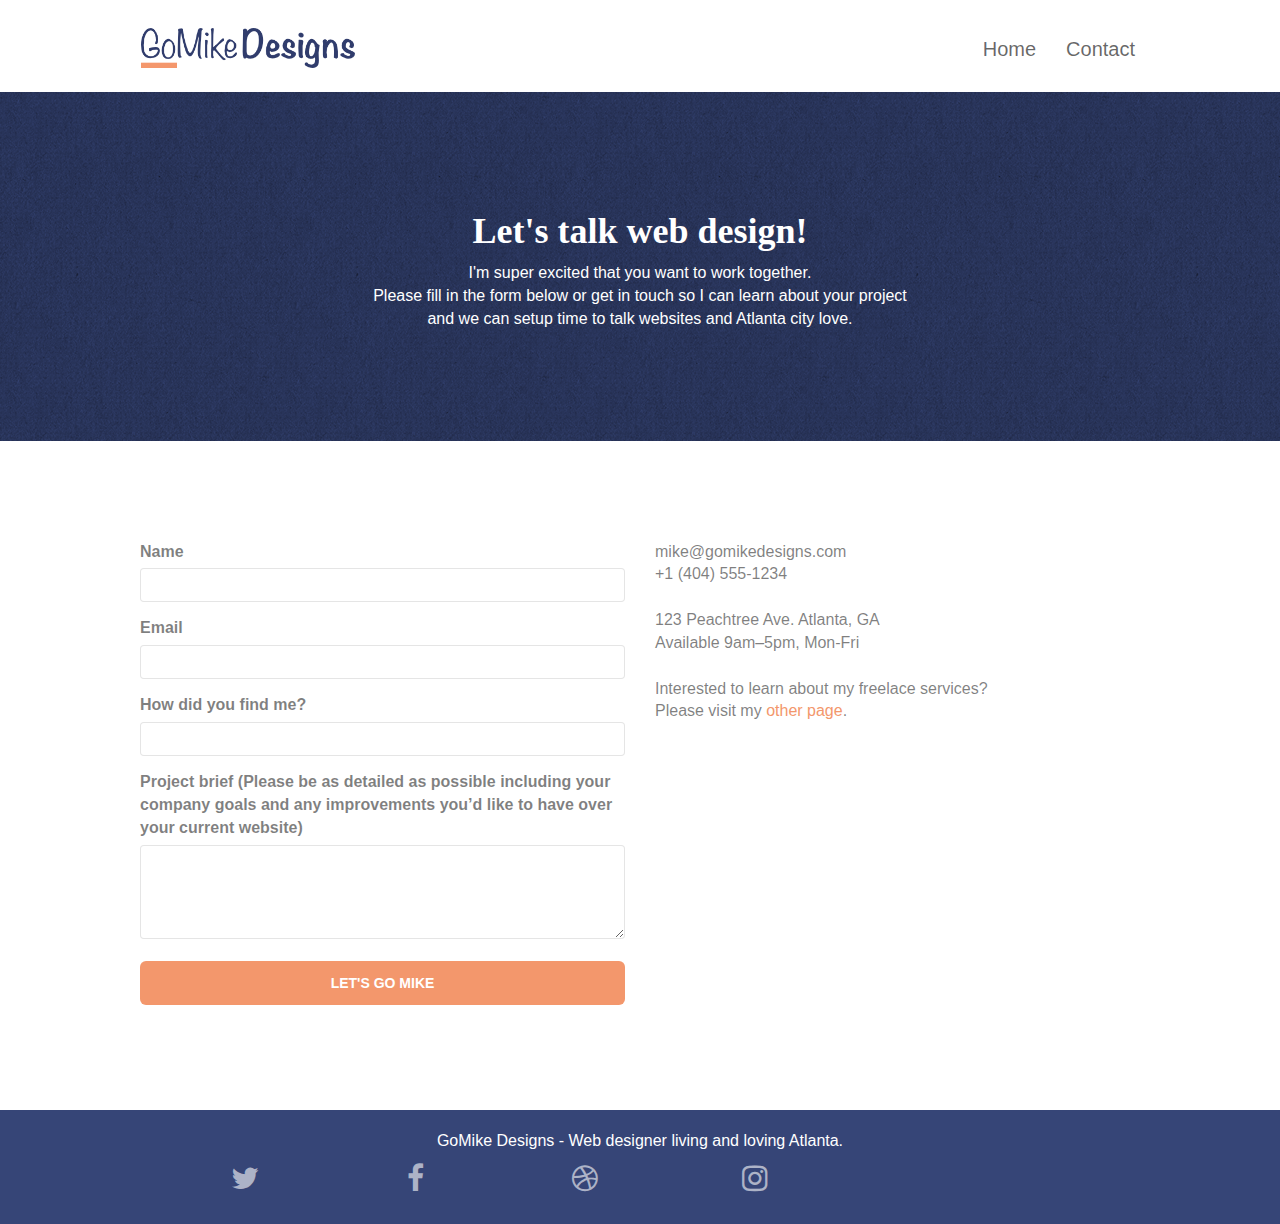
==== contact.html @ f661d088 "correct navigation and some image files errors" ====
<!doctype html>
<html lang="en">
<head>
	<meta charset="utf-8">
	<title>Contact - GoMike Design</title>
	<meta name="description" content="If you look to build or renovate your website, feel free to contact GoMike Designs. GoMike Designs is helping you make a sophisticated website!">
	<meta name="viewport" content="width=device-width, initial-scale=1.0, viewport-fit=cover">
	<link rel="shortcut icon" type="image/jpg" href="img/favicon.jpg">
    
	<link rel="stylesheet" type="text/css" href="./css/bootstrap.css">
	<link rel="stylesheet" type="text/css" href="style.css">
	<link rel="stylesheet" type="text/css" href="./css/font-awesome.css">
	<link rel="stylesheet" type="text/css" href="./css/et-line.css">
	
    
	<script src="./js/jquery-2.1.0.js"></script>
	<script src="./js/bootstrap.js"></script>
	<script src="./js/blocs.js"></script>
	<script src="./js/jquery.touchSwipe.js"></script>
	<script src="./js/gmaps.js"></script>

    
<!-- Analytics -->
 
<!-- Analytics END -->
    
</head>
<body>
<!-- Main container -->
<div class="page-container">
    
<!-- bloc-0 -->
<header class="bloc bgc-white l-bloc " id="bloc-0">
	<div class="container bloc-sm">
		<nav class="navbar row">
			<div class="navbar-header">
				<a class="navbar-brand" href="index.html"><img src="img/gomike-designs-logo.png" alt="Logo of GoMike Designs in Atlanta" height="40"></a>
				<button id="nav-toggle" type="button" class="ui-navbar-toggle navbar-toggle" data-toggle="collapse" data-target=".navbar-1">
					<span class="sr-only">Toggle navigation</span><span class="icon-bar"></span><span class="icon-bar"></span><span class="icon-bar"></span>
				</button>
			</div>
			<div class="collapse navbar-collapse navbar-1 special-dropdown-nav">
				<ul class="site-navigation nav navbar-nav">
					<li>
						<a href="index.html">Home</a>
					</li>
					<li>
						<a href="contact.html">Contact</a>
					</li>
				</ul>
			</div>
		</nav>
	</div>
</header>
<!-- bloc-0 END -->

<!-- bloc-6 -->
<main>
<section class="bloc bg-dots-bg bg-repeat bgc-dark-slate-blue d-bloc bloc-bg-texture texture-paper" id="bloc-6">
	<div class="container bloc-lg">
		<div class="row">
			<div class="col-sm-12">
				<h1>
					Let's talk web design!
				</h1>
				<p class="intro">
					I'm super excited that you want to work together.<br>Please fill in the form below or get in touch so I can learn about your project <br>and we can setup time to talk websites and Atlanta city love.
				</p>
			</div>
		</div>
	</div>
</section>
<!-- bloc-6 END -->

<!-- bloc-7 -->
<section class="bloc bgc-white l-bloc" id="bloc-7">
	<div class="container bloc-lg">
		<div class="row">
			<div class="col-sm-6">
				<form id="form_1" novalidate success-msg="Your message has been sent." fail-msg="Sorry it seems that our mail server is not responding, Sorry for the inconvenience!">
					<div class="form-group">
						<label>
							Name
						</label>
						<input id="name" class="form-control" required />
					</div>
					<div class="form-group">
						<label>
							Email
						</label>
						<input id="email" class="form-control" type="email" required />
					</div>
					<div class="form-group">
						<label>
							How did you find me?
						</label>
						<input class="form-control" type="email" required id="input_504" />
					</div>
					<div class="form-group">
						<label>
							Project brief (Please be as detailed as possible including your company goals and any improvements you&rsquo;d like to have over your current website)<br>
						</label><textarea id="message" class="form-control" rows="4" cols="50" required></textarea>
					</div> 
					<button class="bloc-button btn btn-lg btn-block cta-hero btn-atomic-tangerine" type="submit">
						Let's go Mike
					</button>
				</form>
			</div>
			<div class="col-sm-6">
				<p>
					mike@gomikedesigns.com<br>+1 (404) 555-1234<br> <br>123 Peachtree Ave. Atlanta, GA<br>Available 9am–5pm, Mon-Fri <br> <br>Interested to learn about my freelace services? <br>Please visit my <a class="ltc-atomic-tangerine" href="index.html">other page</a>.
				</p>
			</div>
		</div>
	</div>
</section>
</main>
<!-- bloc-7 END -->

<!-- ScrollToTop Button -->
<a class="bloc-button btn btn-d scrollToTop" onclick="scrollToTarget('1')"><span class="fa fa-chevron-up"></span></a>
<!-- ScrollToTop Button END-->


<!-- Footer - bloc-8 -->
<footer class="bloc bgc-dark-slate-blue d-bloc" id="bloc-8">
	<div class="container bloc-sm">
		<div class="row">
			<div class="col-sm-12">
				<p class="text-center white">
					GoMike Designs - Web designer living and loving Atlanta.<br>
				</p>
				<div class="row row-no-gutters social">
					<div class="col-sm-3">
						<div class="text-center">
							<a class="socialmedia_icon" href="index.html"><span class="fa fa-twitter icon-md"></span></a>
						</div>
					</div>
					<div class="col-sm-3">
						<div class="text-center">
							<a class="socialmedia_icon" href="index.html"><span class="fa fa-facebook icon-md"></span></a>
						</div>
					</div>
					<div class="col-sm-3">
						<div class="text-center">
							<a class="socialmedia_icon" href="index.html"><span class="fa fa-dribbble icon-md"></span></a>
						</div>
					</div>
					<div class="col-sm-3">
						<div class="text-center">
							<a class="socialmedia_icon" href="index.html"><span class="fa fa-instagram icon-md"></span></a>
						</div>
					</div>
				</div>
			</div>
		</div>
	</div>
</footer>
<!-- Footer - bloc-8 END -->

</div>
<!-- Main container END -->
    

</body>
</html>
---- style.css ----
body {
    margin: 0;
    padding: 0;
    background: #FFF;
    overflow-x: hidden;
    -webkit-font-smoothing: antialiased;
    -moz-osx-font-smoothing: grayscale;
}

a,
button {
    transition: all .3s ease-in-out;
    outline: none!important;
}

a:hover {
    text-decoration: none;
    cursor: pointer;
}

#page-loading-blocs-notifaction {
    position: fixed;
    top: 0;
    bottom: 0;
    width: 100%;
    z-index: 100000;
    background: #FFFFFF url("img/pageload-spinner.gif") no-repeat center center;
}

.bloc {
    width: 100%;
    clear: both;
    background: 50% 50% no-repeat;
    padding: 0 50px;
    -webkit-background-size: cover;
    -moz-background-size: cover;
    -o-background-size: cover;
    background-size: cover;
    position: relative;
}

.bloc .container {
    padding-left: 0;
    padding-right: 0;
}

.bloc-lg {
    padding: 100px 50px;
}

.bloc-md {
    padding: 50px;
}

.bloc-sm {
    padding: 20px 50px;
}

.bg-center,
.bg-l-edge,
.bg-r-edge,
.bg-t-edge,
.bg-b-edge,
.bg-tl-edge,
.bg-bl-edge,
.bg-tr-edge,
.bg-br-edge,
.bg-repeat {
    -webkit-background-size: auto!important;
    -moz-background-size: auto!important;
    -o-background-size: auto!important;
    background-size: auto!important;
}

.bg-repeat {
    background: repeat;
}

.bg-t-edge {
    background: top no-repeat;
}

.bloc-bg-texture::before {
    content: "";
    background-size: 2px 2px;
    position: absolute;
    top: 0;
    bottom: 0;
    left: 0;
    right: 0;
}

.texture-paper::before {
    background: url("img/texture-paper.png");
    background-size: 280px 280px;
}

.b-parallax {
    background-attachment: fixed;
}

.d-bloc {
    color: rgba(255, 255, 255, .7);
}

.d-bloc button:hover {
    color: rgba(255, 255, 255, .9);
}

.d-bloc .icon-round,
.d-bloc .icon-square,
.d-bloc .icon-rounded,
.d-bloc .icon-semi-rounded-a,
.d-bloc .icon-semi-rounded-b {
    border-color: rgba(255, 255, 255, .9);
}

.d-bloc .divider-h span {
    border-color: rgba(255, 255, 255, .2);
}

.d-bloc .a-btn,
.d-bloc .navbar a,
.d-bloc .navbar-brand,
.d-bloc a .icon-sm,
.d-bloc a .icon-md,
.d-bloc a .icon-lg,
.d-bloc a .icon-xl,
.d-bloc h1 a,
.d-bloc h2 a,
.d-bloc h3 a,
.d-bloc h4 a,
.d-bloc h5 a,
.d-bloc h6 a,
.d-bloc p a {
    color: rgba(255, 255, 255, .6);
}

.d-bloc .a-btn:hover,
.d-bloc .navbar a:hover,
.d-bloc .navbar-brand:hover,
.d-bloc a:hover .icon-sm,
.d-bloc a:hover .icon-md,
.d-bloc a:hover .icon-lg,
.d-bloc a:hover .icon-xl,
.d-bloc h1 a:hover,
.d-bloc h2 a:hover,
.d-bloc h3 a:hover,
.d-bloc h4 a:hover,
.d-bloc h5 a:hover,
.d-bloc h6 a:hover,
.d-bloc p a:hover {
    color: rgba(255, 255, 255, 1);
}

.d-bloc .navbar-toggle .icon-bar {
    background: rgba(255, 255, 255, 1);
}

.d-bloc .btn-wire,
.d-bloc .btn-wire:hover {
    color: rgba(255, 255, 255, 1);
    border-color: rgba(255, 255, 255, 1);
}

.d-bloc .panel {
    color: rgba(0, 0, 0, .5);
}

.d-bloc .panel button:hover {
    color: rgba(0, 0, 0, .7);
}

.d-bloc .panel icon {
    border-color: rgba(0, 0, 0, .7);
}

.d-bloc .panel .divider-h span {
    border-color: rgba(0, 0, 0, .1);
}

.d-bloc .panel .a-btn {
    color: rgba(0, 0, 0, .6);
}

.d-bloc .panel .a-btn:hover {
    color: rgba(0, 0, 0, 1);
}

.d-bloc .panel .btn-wire,
.d-bloc .panel .btn-wire:hover {
    color: rgba(0, 0, 0, .7);
    border-color: rgba(0, 0, 0, .3);
}

.d-bloc .panel,
.l-bloc {
    color: rgba(0, 0, 0, .5);
}

.d-bloc .panel button:hover,
.l-bloc button:hover {
    color: rgba(0, 0, 0, .7);
}

.l-bloc .icon-round,
.l-bloc .icon-square,
.l-bloc .icon-rounded,
.l-bloc .icon-semi-rounded-a,
.l-bloc .icon-semi-rounded-b {
    border-color: rgba(0, 0, 0, .7);
}

.d-bloc .panel .divider-h span,
.l-bloc .divider-h span {
    border-color: rgba(0, 0, 0, .1);
}

.d-bloc .panel .a-btn,
.l-bloc .a-btn,
.l-bloc .navbar a,
.l-bloc .navbar-brand,
.l-bloc a .icon-sm,
.l-bloc a .icon-md,
.l-bloc a .icon-lg,
.l-bloc a .icon-xl,
.l-bloc h1 a,
.l-bloc h2 a,
.l-bloc h3 a,
.l-bloc h4 a,
.l-bloc h5 a,
.l-bloc h6 a,
.l-bloc p a {
    color: rgba(0, 0, 0, .6);
}

.d-bloc .panel .a-btn:hover,
.l-bloc .a-btn:hover,
.l-bloc .navbar a:hover,
.l-bloc .navbar-brand:hover,
.l-bloc a:hover .icon-sm,
.l-bloc a:hover .icon-md,
.l-bloc a:hover .icon-lg,
.l-bloc a:hover .icon-xl,
.l-bloc h1 a:hover,
.l-bloc h2 a:hover,
.l-bloc h3 a:hover,
.l-bloc h4 a:hover,
.l-bloc h5 a:hover,
.l-bloc h6 a:hover,
.l-bloc p a:hover {
    color: rgba(0, 0, 0, 1);
}

.l-bloc .navbar-toggle .icon-bar {
    color: rgba(0, 0, 0, .6);
}

.d-bloc .panel .btn-wire,
.d-bloc .panel .btn-wire:hover,
.l-bloc .btn-wire,
.l-bloc .btn-wire:hover {
    color: rgba(0, 0, 0, .7);
    border-color: rgba(0, 0, 0, .3);
}

.voffset {
    margin-top: 30px;
}

.voffset-lg {
    margin-top: 80px;
}

.row-no-gutters {
    margin-right: 0;
    margin-left: 0;
}

.row.row-no-gutters > [class^="col-"],
.row.row-no-gutters > [class*="col-"] {
    padding-right: 0;
    padding-left: 0;
}

.navbar {
    margin-bottom: 0;
    z-index: 1;
}

.navbar-brand {
    height: auto;
    padding: 3px 15px;
    font-size: 25px;
    font-weight: normal;
    font-weight: 600;
    line-height: 44px;
}

.navbar-brand img {
    max-height: 200px;
    margin: 0 5px 0 0;
    display: inline;
}

.navbar-brand img[src$=svg] {
    min-width: 100px;
}

.nav-center .navbar-brand img {
    margin: 0;
}

.navbar .nav {
    padding-top: 2px;
    margin-right: -16px;
    float: right;
    z-index: 1;
}

.nav > li {
    float: left;
    margin-top: 4px;
    font-size: 20px;
}

.navbar-nav .open .dropdown-menu > li > a {
    text-align: inherit;
}

.nav > li a:hover,
.nav > li a:focus {
    background: transparent;
}

.navbar-toggle {
    margin: 10px 10px 0 0;
    border: 0px;
}

.navbar-toggle:hover {
    background: transparent!important;
}

.navbar-toggle .icon-bar {
    background-color: rgba(0, 0, 0, .5);
    width: 26px;
}

.nav-invert .navbar .nav {
    float: left;
}

.nav-invert .navbar-header,
.nav-invert .navbar-brand {
    float: right;
    position: relative;
    z-index: 2;
}

@media (min-width: 768px) {
    .site-navigation {
        position: absolute;
        top: 50%;
        right: 20px;
        transform: translate(0, -50%);
        -webkit-transform: translateY(-50%);
    }
    .nav > li .dropdown-menu a,
    .nav > li .dropdown-menu a:hover {
        color: #484848;
    }
    .nav-invert .site-navigation {
        left: 0;
        right: 0;
    }
    .nav-center {
        text-align: center;
    }
    .nav-center .navbar-header {
        width: 100%;
    }
    .nav-center .navbar-header,
    .nav-center .navbar-brand,
    .nav-center .nav > li {
        float: none;
        display: inline-block;
    }
    .nav-center .site-navigation {
        position: relative;
        width: 100%;
        right: 0;
        margin-right: 0px;
        margin-top: 20px;
    }
    .nav-center.mini-nav .navbar-toggle {
        float: none;
        margin: 10px auto 0;
    }
}

.nav > li > .dropdown a {
    background: none!important;
    display: block;
    padding: 14px 15px;
}

nav .caret {
    margin: 0 5px;
}

.dropdown-menu .dropdown-menu {
    top: -8px;
    left: 100%;
}

.dropdown-menu .dropmenu-flow-right {
    top: 100%;
    left: 0;
    margin-left: -1px;
    border-top-left-radius: 0;
    border-top-right-radius: 0;
}

.dropdown-menu .dropdown span {
    border: 4px solid black;
    border-top-color: transparent;
    border-right-color: transparent;
    border-bottom-color: transparent;
    margin: 6px -5px 0 0!important;
    float: right;
}

.mg-md {
    margin-top: 10px;
    margin-bottom: 20px;
}

.mg-lg {
    margin-top: 10px;
    margin-bottom: 40px;
}

.btn {
    margin: 0 5px 5px 0;
}

.btn.pull-right {
    margin: 0 0 5px 5px;
}

.btn-d,
.btn-d:hover,
.btn-d:focus {
    color: #FFF;
    background: rgba(0, 0, 0, .3);
}

button {
    outline: none!important;
}

.btn-rd {
    border-radius: 40px;
}

.btn-clean {
    border: 1px solid rgba(0, 0, 0, .08);
    border-bottom-color: rgba(0, 0, 0, .1);
    text-shadow: 0 1px 0 rgba(0, 0, 1, .1);
    box-shadow: 0 1px 3px rgba(0, 0, 1, .25), inset 0 1px 0 0 rgba(255, 255, 255, .15);
}

.icon-md {
    font-size: 30px!important;
}

.icon-lg {
    font-size: 60px!important;
}

.sm-shadow {
    text-shadow: 0 1px 2px rgba(0, 0, 0, .3);
}

.panel-sq,
.panel-sq .panel-heading,
.panel-sq .panel-footer {
    border-radius: 0;
}

.panel-rd {
    border-radius: 30px;
}

.panel-rd .panel-heading {
    border-radius: 29px 29px 0 0;
}

.panel-rd .panel-footer {
    border-radius: 0 0 29px 29px;
}

.form-control {
    border-color: rgba(0, 0, 0, .1);
    box-shadow: none;
}

.scrollToTop {
    width: 40px;
    height: 40px;
    position: fixed;
    bottom: 20px;
    right: 20px;
    opacity: 0;
    z-index: 500;
    transition: all .3s ease-in-out;
}

.scrollToTop span {
    margin-top: 6px;
}

.showScrollTop {
    font-size: 16px;
    opacity: 1;
}

a[data-lightbox] {
    position: relative;
    display: block;
    text-align: center;
}

a[data-lightbox]:hover::before {
    content: "+";
    font-family: "HelveticaNeue-Light", "Helvetica Neue Light", "Helvetica Neue", Helvetica, Arial;
    font-size: 32px;
    width: 50px;
    height: 50px;
    margin-left: -25px;
    border-radius: 50%;
    background: rgba(0, 0, 0, .6);
    color: #FFF;
    font-weight: 100;
    z-index: 1;
    position: absolute;
    top: 50%;
    transform: translateY(-50%);
    -webkit-transform: translateY(-50%);
}

a[data-lightbox]:hover img {
    opacity: 0.6;
    -webkit-animation-fill-mode: none;
    animation-fill-mode: none;
}

#lightbox-modal {
    display: flex;
    align-items: center;
}

#lightbox-modal .modal-dialog {
    width: 90%;
    max-width: 900px;
    margin: 0 auto 0;
}

#lightbox-modal .modal-dialog img {
    max-height: 90vh;
    margin: 0 auto;
}

.lightbox-caption {
    padding: 20px;
    color: #FFF;
    background: rgba(0, 0, 0, .5);
    position: absolute;
    left: 15px;
    right: 15px;
    bottom: 5px;
}

.close-lightbox {
    color: #FFF;
    font-size: 30px;
    position: absolute;
    top: 20px;
    right: 20px;
    z-index: 20;
    background: rgba(0, 0, 0, .5);
    border: none;
    line-height: 30px;
    padding: 0 9px 5px;
    opacity: 0.3;
}

.close-lightbox:hover,
.next-lightbox:hover,
.prev-lightbox:hover {
    opacity: 1.0;
    color: #FFF;
}

.next-lightbox,
.prev-lightbox {
    font-size: 20px;
    color: rgba(255, 255, 255, .9);
    background: rgba(0, 0, 0, .5);
    transition: all .2s ease-in-out;
    position: absolute;
    top: 45%;
    z-index: 1;
    opacity: 0.4;
}

.next-lightbox {
    padding: 6px 8px 1px 13px;
    right: 25px;
}

.prev-lightbox {
    padding: 6px 13px 1px 10px;
    left: 25px;
}

.snapshot-lb .modal-body {
    padding-bottom: 45px;
}

.snapshot-lb .lightbox-caption {
    padding: 0;
    color: rgba(0, 0, 0, .5);
    background: none;
}

body {
    font-family: "helvetica";
    font-weight: 400;
    color: #575757;
}

.container {
    max-width: 1000px;
}

.hero-bloc-text {
    font-size: 38px;
}

.hero-bloc-text-sub {
    font-size: 36px;
}

.statement-bloc-text {
    line-height: 26px;
    font-style: italic;
    font-size: 20px;
    text-align: center;
    font-weight: lighter;
    max-width: 520px;
    margin: auto auto auto auto;
}

.tight-width-whitespace {
    max-width: 600px;
    margin: auto auto auto auto;
}

.cta-hero {
    margin-top: 22px;
    color: #FFFFFF!important;
    text-transform: uppercase;
    padding: 12px 28px 12px 28px;
    font-size: 1.0em;
    font-weight: 700;
}

p, label {
    font-size: 16px;
}

h1 {
    font-family: "Open Sans";
    color: #FFFFFF;
    font-weight: 900;
    text-align: center;
}

.intro {
    text-align: center;
    font-size: 16px;
    color: #FFFFFF;
}

h2 {
    font-size: 24px;
    font-weight: 700;
    color: #364577;
    line-height: 1.4em;
}

h2.mg-md.text-center.contrast {
    color: #FFFFFF;
}

h3 {
    font-size: 16px;
    text-transform: uppercase;
    font-weight: 700;
    color: #333333!important;
}

.quote {
    font-style: italic;
}

.med-width-whitespace {
    max-width: 800px;
    margin: auto auto auto auto;
    box-shadow: 0px 0px 0px #000000;
}

.icons {
    margin-bottom: 14px;
    margin-top: 24px;
}

.white {
    color: #FFFFFF!important;
}

.portfolio-thumb {
    margin-bottom: 24px;
}

.portfolio-row {
    margin-bottom: 44px;
    margin-top: 50px;
}

.avatar {
    box-shadow: 0px 4px 9px rgba(0, 0, 0, 0.3);
}

.black-background {
    background-color: rgba(35, 31, 32, 0.7);
    padding: 40px 40px 40px 40px;
}

.bold-link {
    font-weight: 900;
    text-decoration: underline!important;
}

.service-header {
    font-weight: 700;
    text-transform: uppercase;
}

.bgc-white {
    background-color: #FFFFFF;
}

.bgc-dark-slate-blue {
    background-color: #364577;
}

.bgc-atomic-tangerine {
    background-color: #F3976C;
}

.btn-atomic-tangerine {
    background: #F3976C;
    color: #FFFFFF!important;
}

.btn-atomic-tangerine:hover {
    background: #fc844d;
    color: #FFFFFF!important;
}

.ltc-white {
    color: #FFFFFF!important;
}

.ltc-white:hover {
    color: #cccccc!important;
}

.ltc-atomic-tangerine {
    color: #F3976C!important;
}

.ltc-atomic-tangerine:hover {
    color: #fc844d;
}

.icon-dark-slate-blue {
    color: #364577!important;
    border-color: #364577!important;
}

/* ========== footer ========== */

.row.row-no-gutters.social {
    display: flex;
    justify-content: center;
    width: 70%;
    margin: 10px;
    gap: 20px;
}

.col-sm-3 {
    text-align: center;
}

.col-sm-4 {
    font-size: 16px;
}

.socialmedia_icon {
    max-width: 400px;
}

.bg-dots-bg {
    background-image: url("img/dots-bg.png");
}

.bg-lines-h2-bg {
    background-image: url("img/lines-h2-bg.png");
}

.bg-atlanta-20made-20sign {
    background-image: url("img/atlanta-made\ sign-blue.jpg");
}

.bg-atlanta-20made-20sign-20orange {
    background-image: url("img/atlanta-made-sign-orange.jpg");
}

@media (max-width: 1024px) {
    .bloc {
        padding-left: 20px;
        padding-right: 20px;
    }
    .bloc.full-width-bloc,
    .bloc-tile-2.full-width-bloc .container,
    .bloc-tile-3.full-width-bloc .container,
    .bloc-tile-4.full-width-bloc .container {
        padding-left: 0;
        padding-right: 0;
    }
}

@media (max-width: 992px) and (min-width: 768px) {
    .navbar .nav {
        max-width: 80%
    }
    .nav-center.navbar .nav {
        max-width: 100%
    }
}

@media only screen and (min-device-width: 768px) and (max-device-width: 1024px) and (orientation: landscape) {
    .b-parallax {
        background-attachment: scroll;
    }
}

@media only screen and (min-device-width: 1024px) and (max-device-width: 1366px) and (-webkit-min-device-pixel-ratio: 1.5) {
    .b-parallax {
        background-attachment: scroll;
    }
}

@media (max-width: 991px) {
    .container {
        width: 100%;
    }
    .b-parallax {
        background-attachment: scroll;
    }
    .page-container,
    #hero-bloc {
        overflow-x: hidden;
        position: relative;
    }
    .bloc {
        padding-left: constant(safe-area-inset-left);
        padding-right: constant(safe-area-inset-right);
    }
    .bloc-group,
    .bloc-group .bloc {
        display: block;
        width: 100%;
    }
    .bloc-fill-screen .fill-bloc-top-edge,
    .bloc-fill-screen .fill-bloc-bottom-edge {
        padding: 0 20px;
        padding-left: constant(safe-area-inset-left);
        padding-right: constant(safe-area-inset-right);
    }
}

@media (max-width: 767px) {
    .page-container {
        overflow-x: hidden;
        position: relative;
    }
    h1,
    h2,
    h3,
    h4,
    h5,
    h6,
    p,
    #disqus_thread {
        padding-left: 10px!important;
        padding-right: 10px!important;
    }
    .b-parallax {
        background-attachment: scroll;
    }
    .navbar .nav {
        padding-top: 0;
        border-top: 1px solid rgba(0, 0, 0, .2);
        float: none!important;
    }
    .navbar.row {
        margin-left: 0;
        margin-right: 0;
    }
    .site-navigation {
        position: inherit;
        transform: none;
        -webkit-transform: none;
        -ms-transform: none;
    }
    .nav > li {
        margin-top: 0;
        border-bottom: 1px solid rgba(0, 0, 0, .1);
        background: rgba(0, 0, 0, .05);
        text-align: left;
        padding-left: 15px;
        width: 100%;
    }
    .nav > li:hover {
        background: rgba(0, 0, 0, .08);
    }
    .dropdown .dropdown a .caret {
        float: none;
        margin: 5px 0 0 10px!important;
        border: 4px solid black;
        border-bottom-color: transparent;
        border-right-color: transparent;
        border-left-color: transparent;
    }
    #hero-bloc .navbar .nav {
        background: rgba(0, 0, 0, .8);
    }
    #hero-bloc .navbar .nav a {
        color: rgba(255, 255, 255, .6);
    }
    .hero {
        padding: 50px 0;
    }
    .hero-nav {
        left: -1px;
        right: -1px;
    }
    .navbar-collapse {
        padding: 0;
        overflow-x: hidden;
        -webkit-box-shadow: none;
        box-shadow: none;
    }
    .navbar-brand img {
        max-height: 40px;
        width: auto;
    }
    .nav-invert .navbar-header {
        float: none;
        width: 100%;
    }
    .nav-invert .navbar-toggle {
        float: left;
        margin-left: 10px;
    }
    .bloc {
        padding-left: 0;
        padding-right: 0;
    }
    .bloc-xxl,
    .bloc-xl,
    .bloc-lg {
        padding: 40px 0;
    }
    .bloc-sm,
    .bloc-md {
        padding-left: 0;
        padding-right: 0;
    }
    .bloc-tile-2 .container,
    .bloc-tile-3 .container,
    .bloc-tile-4 .container,
    .bloc-fill-screen .fill-bloc-top-edge,
    .bloc-fill-screen .fill-bloc-bottom-edge {
        padding-left: 0;
        padding-right: 0;
    }
    .a-block {
        padding: 0 10px;
    }
    .btn-dwn {
        display: none;
    }
    .voffset {
        margin-top: 5px;
    }
    .voffset-md {
        margin-top: 20px;
    }
    .voffset-lg {
        margin-top: 30px;
    }
    form {
        padding: 5px;
    }
    .close-lightbox {
        display: inline-block;
    }
    .blocsapp-device-iphone5 {
        background-size: 216px 425px;
        padding-top: 60px;
        width: 216px;
        height: 425px;
    }
    .blocsapp-device-iphone5 img {
        width: 180px;
        height: 320px;
    }
}

@media (max-width: 400px) {
    .bloc {
        padding-left: 0;
        padding-right: 0;
    }
}

@media (max-width: 767px) {
    .bloc-mob-center-text {
        text-align: center;
    }
}
---- css/et-line.css ----
@font-face {
    font-family: et-line;
    src: url(../fonts/et-line.eot);
    src: url(../fonts/et-line.eot?#iefix) format('embedded-opentype'), url(../fonts/et-line.woff) format('woff'), url(../fonts/et-line.ttf) format('truetype'), url(../fonts/et-line.svg#et-line) format('svg');
    font-weight: 400;
    font-style: normal
}

.et-icon-adjustments,
.et-icon-alarmclock,
.et-icon-anchor,
.et-icon-aperture,
.et-icon-attachment,
.et-icon-bargraph,
.et-icon-basket,
.et-icon-beaker,
.et-icon-bike,
.et-icon-book-open,
.et-icon-briefcase,
.et-icon-browser,
.et-icon-calendar,
.et-icon-camera,
.et-icon-caution,
.et-icon-chat,
.et-icon-circle-compass,
.et-icon-clipboard,
.et-icon-clock,
.et-icon-cloud,
.et-icon-compass,
.et-icon-desktop,
.et-icon-dial,
.et-icon-document,
.et-icon-documents,
.et-icon-download,
.et-icon-dribbble,
.et-icon-edit,
.et-icon-envelope,
.et-icon-expand,
.et-icon-facebook,
.et-icon-flag,
.et-icon-focus,
.et-icon-gears,
.et-icon-genius,
.et-icon-gift,
.et-icon-global,
.et-icon-globe,
.et-icon-googleplus,
.et-icon-grid,
.et-icon-happy,
.et-icon-hazardous,
.et-icon-heart,
.et-icon-hotairballoon,
.et-icon-hourglass,
.et-icon-key,
.et-icon-laptop,
.et-icon-layers,
.et-icon-lifesaver,
.et-icon-lightbulb,
.et-icon-linegraph,
.et-icon-linkedin,
.et-icon-lock,
.et-icon-magnifying-glass,
.et-icon-map,
.et-icon-map-pin,
.et-icon-megaphone,
.et-icon-mic,
.et-icon-mobile,
.et-icon-newspaper,
.et-icon-notebook,
.et-icon-paintbrush,
.et-icon-paperclip,
.et-icon-pencil,
.et-icon-phone,
.et-icon-picture,
.et-icon-pictures,
.et-icon-piechart,
.et-icon-presentation,
.et-icon-pricetags,
.et-icon-printer,
.et-icon-profile-female,
.et-icon-profile-male,
.et-icon-puzzle,
.et-icon-quote,
.et-icon-recycle,
.et-icon-refresh,
.et-icon-ribbon,
.et-icon-rss,
.et-icon-sad,
.et-icon-scissors,
.et-icon-scope,
.et-icon-search,
.et-icon-shield,
.et-icon-speedometer,
.et-icon-strategy,
.et-icon-streetsign,
.et-icon-tablet,
.et-icon-target,
.et-icon-telescope,
.et-icon-toolbox,
.et-icon-tools,
.et-icon-tools-2,
.et-icon-trophy,
.et-icon-tumblr,
.et-icon-twitter,
.et-icon-upload,
.et-icon-video,
.et-icon-wallet,
.et-icon-wine {
    font-family: et-line;
    speak: none;
    font-style: normal;
    font-weight: 400;
    font-variant: normal;
    text-transform: none;
    line-height: 1;
    -webkit-font-smoothing: antialiased;
    -moz-osx-font-smoothing: grayscale;
    display: inline-block
}

.et-icon-mobile:before {
    content: "\e000"
}

.et-icon-laptop:before {
    content: "\e001"
}

.et-icon-desktop:before {
    content: "\e002"
}

.et-icon-tablet:before {
    content: "\e003"
}

.et-icon-phone:before {
    content: "\e004"
}

.et-icon-document:before {
    content: "\e005"
}

.et-icon-documents:before {
    content: "\e006"
}

.et-icon-search:before {
    content: "\e007"
}

.et-icon-clipboard:before {
    content: "\e008"
}

.et-icon-newspaper:before {
    content: "\e009"
}

.et-icon-notebook:before {
    content: "\e00a"
}

.et-icon-book-open:before {
    content: "\e00b"
}

.et-icon-browser:before {
    content: "\e00c"
}

.et-icon-calendar:before {
    content: "\e00d"
}

.et-icon-presentation:before {
    content: "\e00e"
}

.et-icon-picture:before {
    content: "\e00f"
}

.et-icon-pictures:before {
    content: "\e010"
}

.et-icon-video:before {
    content: "\e011"
}

.et-icon-camera:before {
    content: "\e012"
}

.et-icon-printer:before {
    content: "\e013"
}

.et-icon-toolbox:before {
    content: "\e014"
}

.et-icon-briefcase:before {
    content: "\e015"
}

.et-icon-wallet:before {
    content: "\e016"
}

.et-icon-gift:before {
    content: "\e017"
}

.et-icon-bargraph:before {
    content: "\e018"
}

.et-icon-grid:before {
    content: "\e019"
}

.et-icon-expand:before {
    content: "\e01a"
}

.et-icon-focus:before {
    content: "\e01b"
}

.et-icon-edit:before {
    content: "\e01c"
}

.et-icon-adjustments:before {
    content: "\e01d"
}

.et-icon-ribbon:before {
    content: "\e01e"
}

.et-icon-hourglass:before {
    content: "\e01f"
}

.et-icon-lock:before {
    content: "\e020"
}

.et-icon-megaphone:before {
    content: "\e021"
}

.et-icon-shield:before {
    content: "\e022"
}

.et-icon-trophy:before {
    content: "\e023"
}

.et-icon-flag:before {
    content: "\e024"
}

.et-icon-map:before {
    content: "\e025"
}

.et-icon-puzzle:before {
    content: "\e026"
}

.et-icon-basket:before {
    content: "\e027"
}

.et-icon-envelope:before {
    content: "\e028"
}

.et-icon-streetsign:before {
    content: "\e029"
}

.et-icon-telescope:before {
    content: "\e02a"
}

.et-icon-gears:before {
    content: "\e02b"
}

.et-icon-key:before {
    content: "\e02c"
}

.et-icon-paperclip:before {
    content: "\e02d"
}

.et-icon-attachment:before {
    content: "\e02e"
}

.et-icon-pricetags:before {
    content: "\e02f"
}

.et-icon-lightbulb:before {
    content: "\e030"
}

.et-icon-layers:before {
    content: "\e031"
}

.et-icon-pencil:before {
    content: "\e032"
}

.et-icon-tools:before {
    content: "\e033"
}

.et-icon-tools-2:before {
    content: "\e034"
}

.et-icon-scissors:before {
    content: "\e035"
}

.et-icon-paintbrush:before {
    content: "\e036"
}

.et-icon-magnifying-glass:before {
    content: "\e037"
}

.et-icon-circle-compass:before {
    content: "\e038"
}

.et-icon-linegraph:before {
    content: "\e039"
}

.et-icon-mic:before {
    content: "\e03a"
}

.et-icon-strategy:before {
    content: "\e03b"
}

.et-icon-beaker:before {
    content: "\e03c"
}

.et-icon-caution:before {
    content: "\e03d"
}

.et-icon-recycle:before {
    content: "\e03e"
}

.et-icon-anchor:before {
    content: "\e03f"
}

.et-icon-profile-male:before {
    content: "\e040"
}

.et-icon-profile-female:before {
    content: "\e041"
}

.et-icon-bike:before {
    content: "\e042"
}

.et-icon-wine:before {
    content: "\e043"
}

.et-icon-hotairballoon:before {
    content: "\e044"
}

.et-icon-globe:before {
    content: "\e045"
}

.et-icon-genius:before {
    content: "\e046"
}

.et-icon-map-pin:before {
    content: "\e047"
}

.et-icon-dial:before {
    content: "\e048"
}

.et-icon-chat:before {
    content: "\e049"
}

.et-icon-heart:before {
    content: "\e04a"
}

.et-icon-cloud:before {
    content: "\e04b"
}

.et-icon-upload:before {
    content: "\e04c"
}

.et-icon-download:before {
    content: "\e04d"
}

.et-icon-target:before {
    content: "\e04e"
}

.et-icon-hazardous:before {
    content: "\e04f"
}

.et-icon-piechart:before {
    content: "\e050"
}

.et-icon-speedometer:before {
    content: "\e051"
}

.et-icon-global:before {
    content: "\e052"
}

.et-icon-compass:before {
    content: "\e053"
}

.et-icon-lifesaver:before {
    content: "\e054"
}

.et-icon-clock:before {
    content: "\e055"
}

.et-icon-aperture:before {
    content: "\e056"
}

.et-icon-quote:before {
    content: "\e057"
}

.et-icon-scope:before {
    content: "\e058"
}

.et-icon-alarmclock:before {
    content: "\e059"
}

.et-icon-refresh:before {
    content: "\e05a"
}

.et-icon-happy:before {
    content: "\e05b"
}

.et-icon-sad:before {
    content: "\e05c"
}

.et-icon-facebook:before {
    content: "\e05d"
}

.et-icon-twitter:before {
    content: "\e05e"
}

.et-icon-googleplus:before {
    content: "\e05f"
}

.et-icon-rss:before {
    content: "\e060"
}

.et-icon-tumblr:before {
    content: "\e061"
}

.et-icon-linkedin:before {
    content: "\e062"
}

.et-icon-dribbble:before {
    content: "\e063"
}
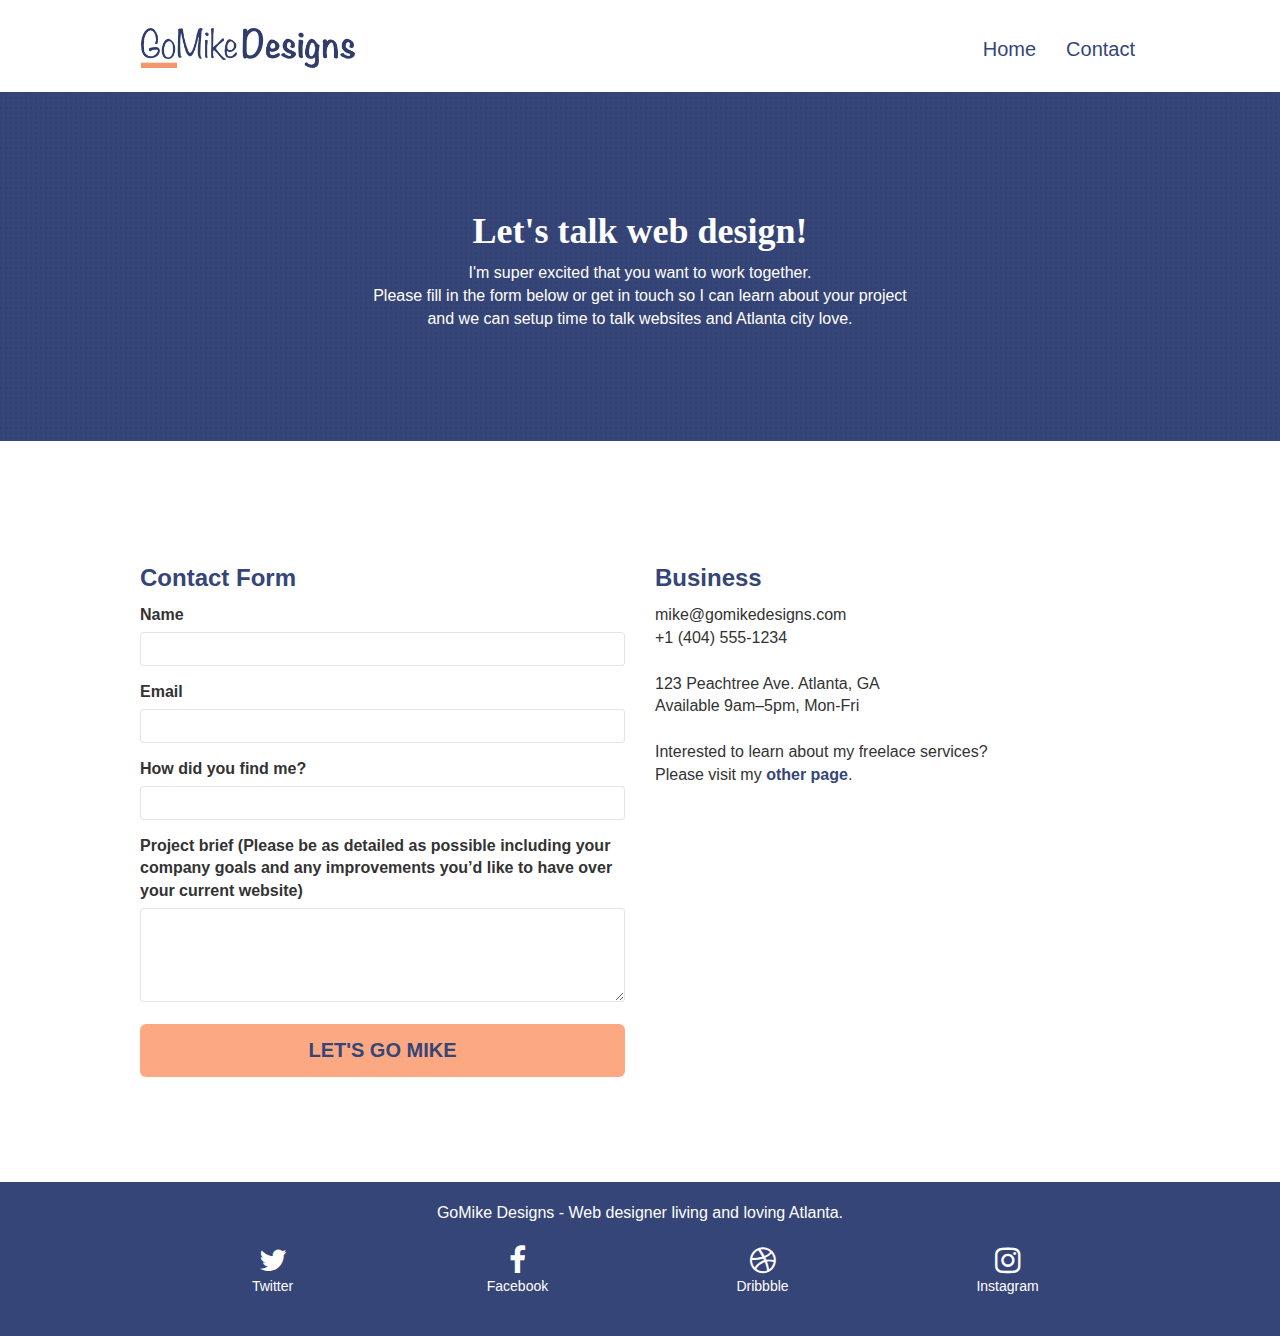
==== commit 5edb6fe4: "delete all the broken links, correct label and contrast errors" ====
--- a/contact.html
+++ b/contact.html
@@ -77,29 +77,31 @@
 	<div class="container bloc-lg">
 		<div class="row">
 			<div class="col-sm-6">
+				<h2>Contact Form</h2>
 				<form id="form_1" novalidate success-msg="Your message has been sent." fail-msg="Sorry it seems that our mail server is not responding, Sorry for the inconvenience!">
 					<div class="form-group">
-						<label>
+						<label for="name">
 							Name
 						</label>
-						<input id="name" class="form-control" required />
+						<input id="name" class="form-control" type="text" required />
 					</div>
 					<div class="form-group">
-						<label>
+						<label for="email">
 							Email
 						</label>
 						<input id="email" class="form-control" type="email" required />
 					</div>
 					<div class="form-group">
-						<label>
+						<label for="input_504">
 							How did you find me?
 						</label>
-						<input class="form-control" type="email" required id="input_504" />
+						<input id="input_504" class="form-control" type="text" required />
 					</div>
 					<div class="form-group">
-						<label>
+						<label for="message">
 							Project brief (Please be as detailed as possible including your company goals and any improvements you&rsquo;d like to have over your current website)<br>
-						</label><textarea id="message" class="form-control" rows="4" cols="50" required></textarea>
+						</label>
+						<textarea id="message" class="form-control" rows="4" cols="50" required></textarea>
 					</div> 
 					<button class="bloc-button btn btn-lg btn-block cta-hero btn-atomic-tangerine" type="submit">
 						Let's go Mike
@@ -107,8 +109,9 @@
 				</form>
 			</div>
 			<div class="col-sm-6">
+				<h2>Business</h2>
 				<p>
-					mike@gomikedesigns.com<br>+1 (404) 555-1234<br> <br>123 Peachtree Ave. Atlanta, GA<br>Available 9am–5pm, Mon-Fri <br> <br>Interested to learn about my freelace services? <br>Please visit my <a class="ltc-atomic-tangerine" href="index.html">other page</a>.
+					mike@gomikedesigns.com<br>+1 (404) 555-1234<br> <br>123 Peachtree Ave. Atlanta, GA<br>Available 9am–5pm, Mon-Fri <br> <br>Interested to learn about my freelace services? <br>Please visit my <a class="ltc-atomic-tangerine" href="index.html"><strong>other page</strong></a>.
 				</p>
 			</div>
 		</div>
@@ -133,22 +136,22 @@
 				<div class="row row-no-gutters social">
 					<div class="col-sm-3">
 						<div class="text-center">
-							<a class="socialmedia_icon" href="index.html"><span class="fa fa-twitter icon-md"></span></a>
+							<a class="social" href="index.html"><span class="fa fa-twitter icon-md"></span><br>Twitter</a>
 						</div>
 					</div>
 					<div class="col-sm-3">
 						<div class="text-center">
-							<a class="socialmedia_icon" href="index.html"><span class="fa fa-facebook icon-md"></span></a>
+							<a class="social" href="index.html"><span class="fa fa-facebook icon-md"></span><br>Facebook</a>
 						</div>
 					</div>
 					<div class="col-sm-3">
 						<div class="text-center">
-							<a class="socialmedia_icon" href="index.html"><span class="fa fa-dribbble icon-md"></span></a>
+							<a class="social" href="index.html"><span class="fa fa-dribbble icon-md"></span><br>Dribbble</a>
 						</div>
 					</div>
 					<div class="col-sm-3">
 						<div class="text-center">
-							<a class="socialmedia_icon" href="index.html"><span class="fa fa-instagram icon-md"></span></a>
+							<a class="social" href="index.html"><span class="fa fa-instagram icon-md"></span><br>Instagram</a>
 						</div>
 					</div>
 				</div>
--- a/style.css
+++ b/style.css
@@ -90,11 +90,6 @@
     right: 0;
 }
 
-.texture-paper::before {
-    background: url("img/texture-paper.png");
-    background-size: 280px 280px;
-}
-
 .b-parallax {
     background-attachment: fixed;
 }
@@ -133,7 +128,7 @@
 .d-bloc h5 a,
 .d-bloc h6 a,
 .d-bloc p a {
-    color: rgba(255, 255, 255, .6);
+    color: #FFFFFF;
 }
 
 .d-bloc .a-btn:hover,
@@ -150,7 +145,7 @@
 .d-bloc h5 a:hover,
 .d-bloc h6 a:hover,
 .d-bloc p a:hover {
-    color: rgba(255, 255, 255, 1);
+    color: #fc844d;
 }
 
 .d-bloc .navbar-toggle .icon-bar {
@@ -191,11 +186,6 @@
 .d-bloc .panel .btn-wire:hover {
     color: rgba(0, 0, 0, .7);
     border-color: rgba(0, 0, 0, .3);
-}
-
-.d-bloc .panel,
-.l-bloc {
-    color: rgba(0, 0, 0, .5);
 }
 
 .d-bloc .panel button:hover,
@@ -229,9 +219,8 @@
 .l-bloc h3 a,
 .l-bloc h4 a,
 .l-bloc h5 a,
-.l-bloc h6 a,
-.l-bloc p a {
-    color: rgba(0, 0, 0, .6);
+.l-bloc h6 a {
+    color: #364577;
 }
 
 .d-bloc .panel .a-btn:hover,
@@ -247,9 +236,9 @@
 .l-bloc h3 a:hover,
 .l-bloc h4 a:hover,
 .l-bloc h5 a:hover,
-.l-bloc h6 a:hover,
-.l-bloc p a:hover {
-    color: rgba(0, 0, 0, 1);
+.l-bloc h6 a:hover {
+    color: darken(#364577, 80%);
+    text-decoration: underline;
 }
 
 .l-bloc .navbar-toggle .icon-bar {
@@ -631,14 +620,14 @@
 
 .snapshot-lb .lightbox-caption {
     padding: 0;
-    color: rgba(0, 0, 0, .5);
+    color: #333;
     background: none;
 }
 
 body {
     font-family: "helvetica";
     font-weight: 400;
-    color: #575757;
+    color: #333;
 }
 
 .container {
@@ -670,11 +659,11 @@
 
 .cta-hero {
     margin-top: 22px;
-    color: #FFFFFF!important;
+    color: #FFFFFF;
     text-transform: uppercase;
     padding: 12px 28px 12px 28px;
-    font-size: 1.0em;
-    font-weight: 700;
+    font-size: 20px;
+    font-weight: 900;
 }
 
 p, label {
@@ -714,6 +703,11 @@
 
 .quote {
     font-style: italic;
+    font-weight: 700;
+}
+
+.quote--strong {
+    font-weight: 900;
 }
 
 .med-width-whitespace {
@@ -768,17 +762,18 @@
 }
 
 .bgc-atomic-tangerine {
-    background-color: #F3976C;
+    background-color: #fca983;
 }
 
 .btn-atomic-tangerine {
-    background: #F3976C;
-    color: #FFFFFF!important;
+    background: #fca983;
+    color: #364577!important;
 }
 
 .btn-atomic-tangerine:hover {
-    background: #fc844d;
-    color: #FFFFFF!important;
+    background: #fcb18e;
+    box-shadow: 1px 1px 2px #807f7f;
+    font-weight: 1200;
 }
 
 .ltc-white {
@@ -790,11 +785,13 @@
 }
 
 .ltc-atomic-tangerine {
-    color: #F3976C!important;
+    color: #364577;
+    text-decoration: none;
 }
 
 .ltc-atomic-tangerine:hover {
-    color: #fc844d;
+    color: #364577;
+    text-decoration: underline;
 }
 
 .icon-dark-slate-blue {
@@ -807,21 +804,13 @@
 .row.row-no-gutters.social {
     display: flex;
     justify-content: center;
-    width: 70%;
-    margin: 10px;
+    margin: 20px 0;
     gap: 20px;
 }
 
-.col-sm-3 {
-    text-align: center;
-}
-
-.col-sm-4 {
-    font-size: 16px;
-}
-
-.socialmedia_icon {
-    max-width: 400px;
+.col-sm-3 .social {
+    color: #FFFFFF;
+    font-size: 14px;
 }
 
 .bg-dots-bg {
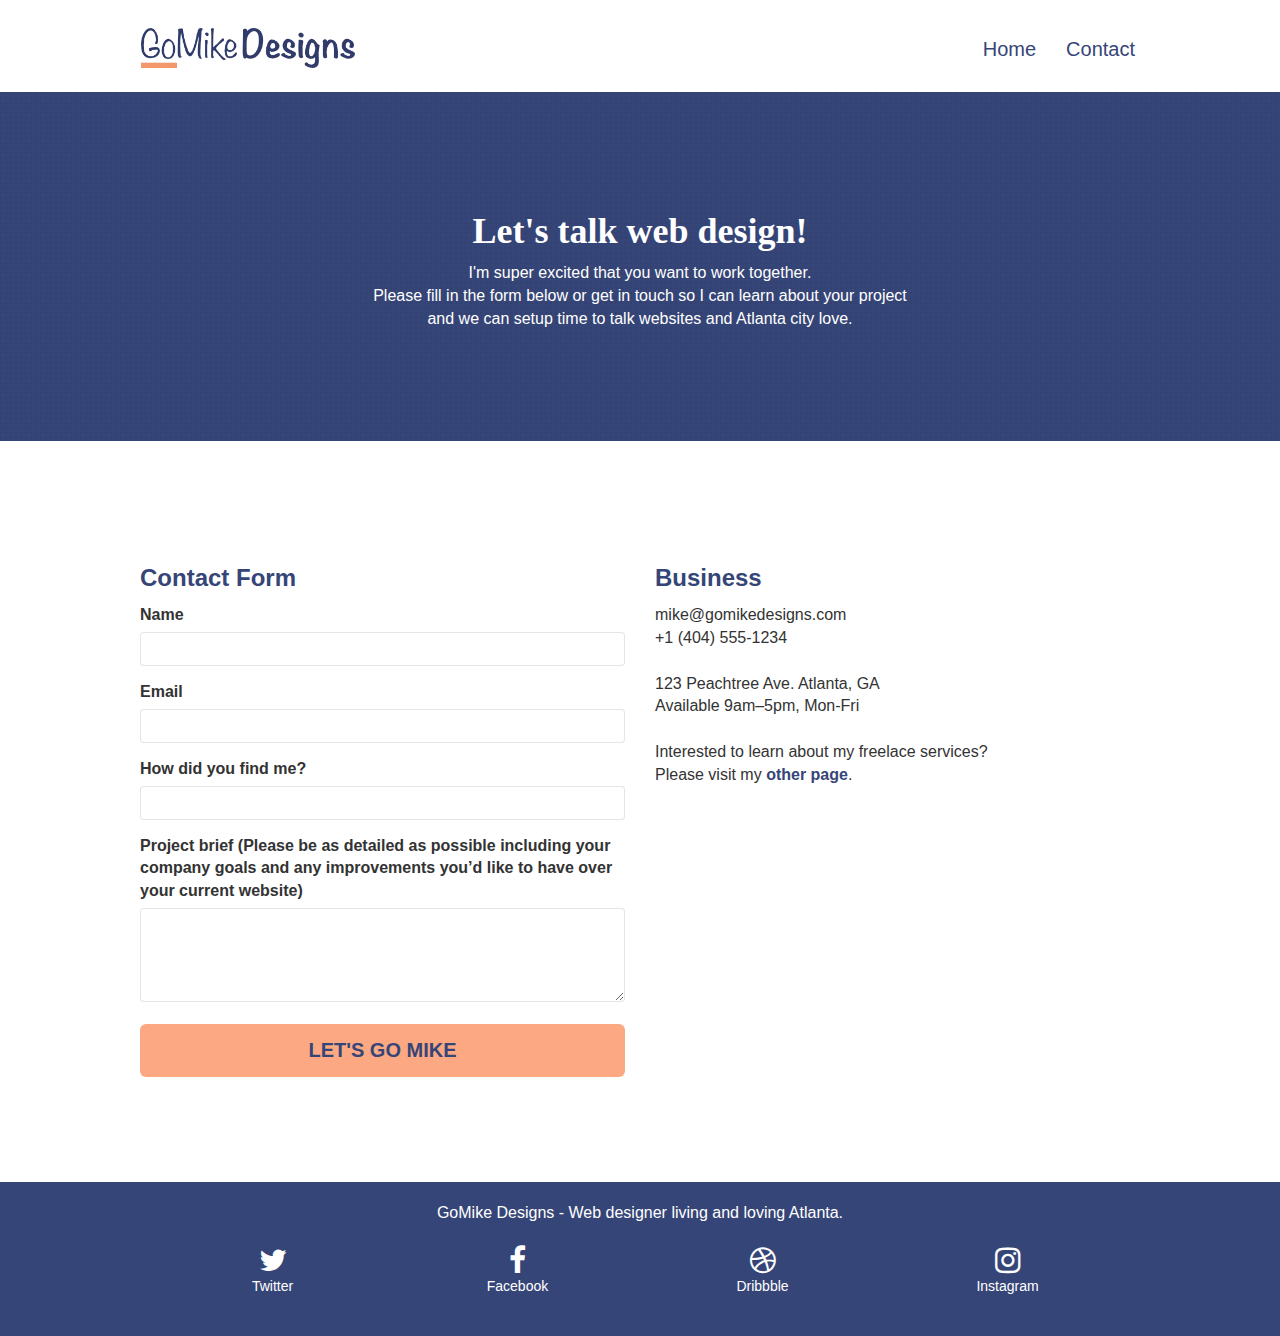
==== commit ea753cb1: "change the format of image files to webp" ====
--- a/contact.html
+++ b/contact.html
@@ -5,7 +5,7 @@
 	<title>Contact - GoMike Design</title>
 	<meta name="description" content="If you look to build or renovate your website, feel free to contact GoMike Designs. GoMike Designs is helping you make a sophisticated website!">
 	<meta name="viewport" content="width=device-width, initial-scale=1.0, viewport-fit=cover">
-	<link rel="shortcut icon" type="image/jpg" href="img/favicon.jpg">
+	<link rel="shortcut icon" type="image/webp" href="img/favicon.webp">
     
 	<link rel="stylesheet" type="text/css" href="./css/bootstrap.css">
 	<link rel="stylesheet" type="text/css" href="style.css">
@@ -34,7 +34,7 @@
 	<div class="container bloc-sm">
 		<nav class="navbar row">
 			<div class="navbar-header">
-				<a class="navbar-brand" href="index.html"><img src="img/gomike-designs-logo.png" alt="Logo of GoMike Designs in Atlanta" height="40"></a>
+				<a class="navbar-brand" href="index.html"><img src="img/gomike-designs-logo.webp" alt="Logo of GoMike Designs in Atlanta" height="40"></a>
 				<button id="nav-toggle" type="button" class="ui-navbar-toggle navbar-toggle" data-toggle="collapse" data-target=".navbar-1">
 					<span class="sr-only">Toggle navigation</span><span class="icon-bar"></span><span class="icon-bar"></span><span class="icon-bar"></span>
 				</button>
--- a/style.css
+++ b/style.css
@@ -814,19 +814,19 @@
 }
 
 .bg-dots-bg {
-    background-image: url("img/dots-bg.png");
+    background-image: url("img/dots-bg.webp");
 }
 
 .bg-lines-h2-bg {
-    background-image: url("img/lines-h2-bg.png");
+    background-image: url("img/lines-h2-bg.webp");
 }
 
 .bg-atlanta-20made-20sign {
-    background-image: url("img/atlanta-made\ sign-blue.jpg");
+    background-image: url("img/atlanta-made-sign-blue.webp");
 }
 
 .bg-atlanta-20made-20sign-20orange {
-    background-image: url("img/atlanta-made-sign-orange.jpg");
+    background-image: url("img/atlanta-made-sign-orange.webp");
 }
 
 @media (max-width: 1024px) {
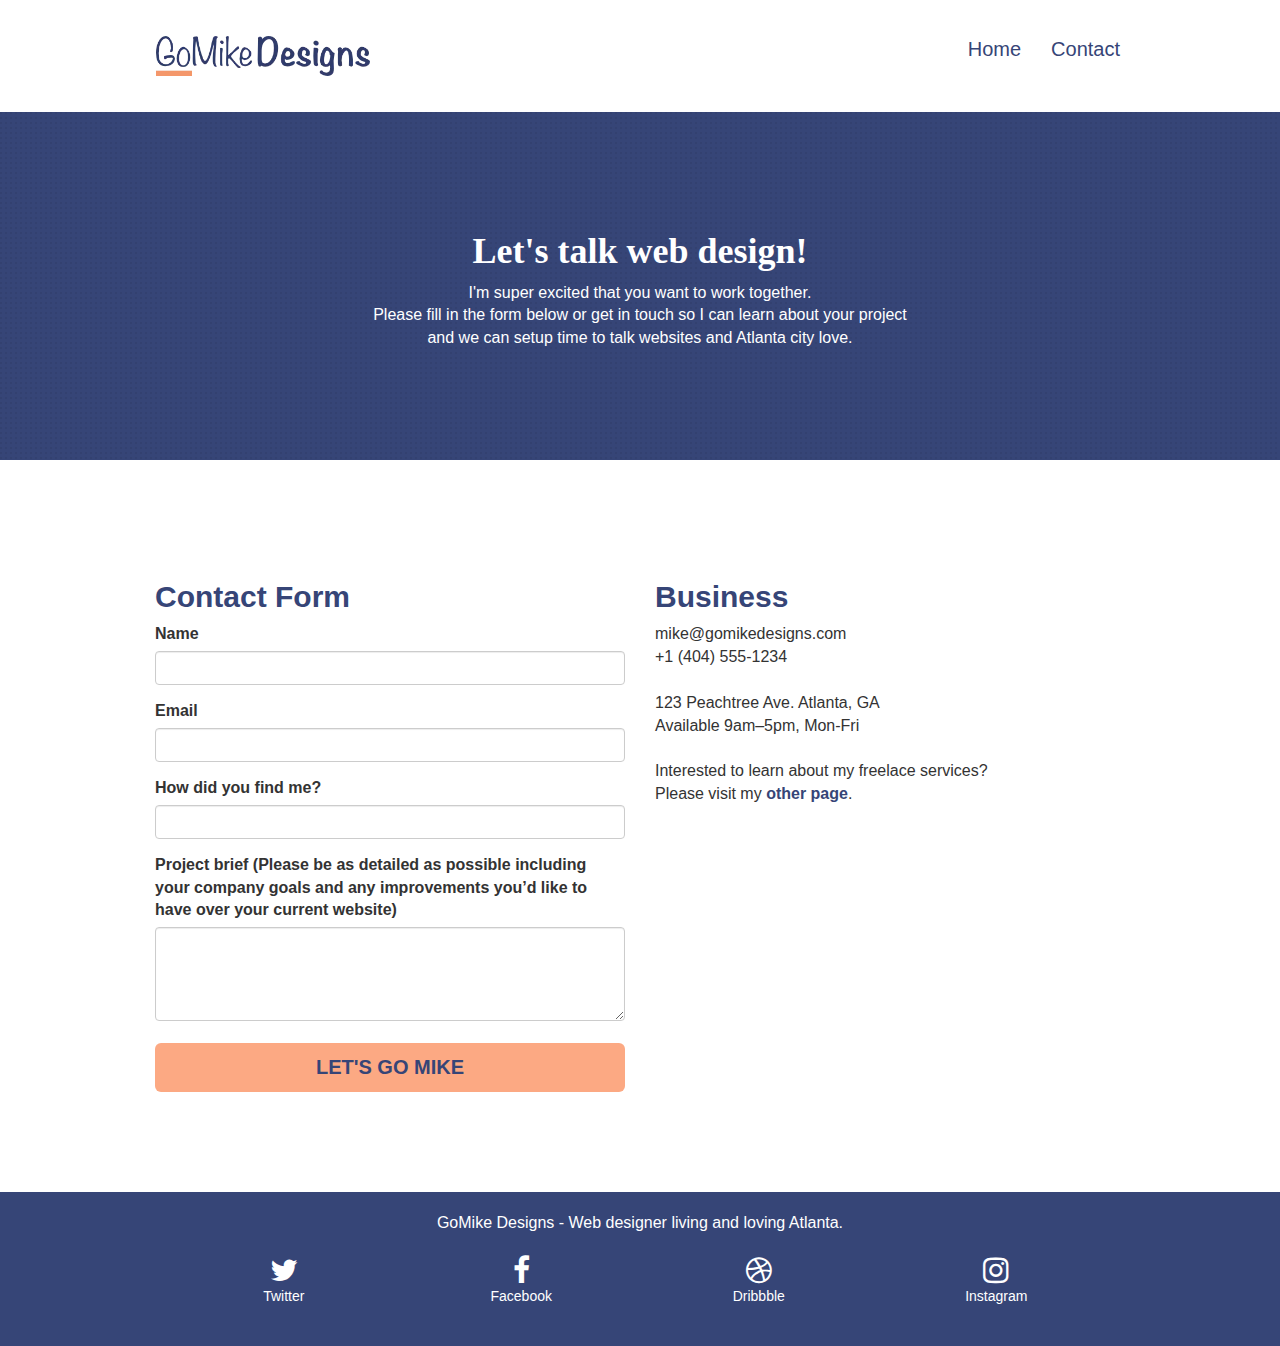
==== commit 10d9dcbb: "revise versions of bootstrap and jQuery" ====
--- a/contact.html
+++ b/contact.html
@@ -6,19 +6,11 @@
 	<meta name="description" content="If you look to build or renovate your website, feel free to contact GoMike Designs. GoMike Designs is helping you make a sophisticated website!">
 	<meta name="viewport" content="width=device-width, initial-scale=1.0, viewport-fit=cover">
 	<link rel="shortcut icon" type="image/webp" href="img/favicon.webp">
-    
-	<link rel="stylesheet" type="text/css" href="./css/bootstrap.css">
+  
+	<!-- <link rel="stylesheet" type="text/css" href="./css/bootstrap.css"> -->
 	<link rel="stylesheet" type="text/css" href="style.css">
 	<link rel="stylesheet" type="text/css" href="./css/font-awesome.css">
 	<link rel="stylesheet" type="text/css" href="./css/et-line.css">
-	
-    
-	<script src="./js/jquery-2.1.0.js"></script>
-	<script src="./js/bootstrap.js"></script>
-	<script src="./js/blocs.js"></script>
-	<script src="./js/jquery.touchSwipe.js"></script>
-	<script src="./js/gmaps.js"></script>
-
     
 <!-- Analytics -->
  
@@ -164,6 +156,18 @@
 </div>
 <!-- Main container END -->
     
+<script src="https://cdnjs.cloudflare.com/ajax/libs/jquery/2.1.0/jquery.min.js"></script>
+<script src="./js/blocs.js"></script>
+<script src="./js/jquery.touchSwipe.js"></script>
+<script src="./js/gmaps.js"></script>
+
+<!-- Latest compiled and minified CSS -->
+<link rel="stylesheet" href="https://maxcdn.bootstrapcdn.com/bootstrap/3.3.5/css/bootstrap.min.css">
+<!-- Latest compiled and minified JavaScript -->
+<script src="https://maxcdn.bootstrapcdn.com/bootstrap/3.3.5/js/bootstrap.min.js"></script>
+
+<!-- <script src="./js/jquery-2.1.0.js"></script> -->
+<!-- <script src="./js/bootstrap.js"></script> -->
 
 </body>
 </html>
--- a/style.css
+++ b/style.css
@@ -658,22 +658,27 @@
 }
 
 .cta-hero {
-    margin-top: 22px;
+    margin-top: 22px!important;
     color: #FFFFFF;
     text-transform: uppercase;
     padding: 12px 28px 12px 28px;
-    font-size: 20px;
-    font-weight: 900;
+    font-size: 20px!important;
+    font-weight: 900!important;
 }
 
 p, label {
     font-size: 16px;
 }
 
+.row {
+    margin-right: auto!important;
+    margin-left: auto!important;
+}
+
 h1 {
-    font-family: "Open Sans";
-    color: #FFFFFF;
-    font-weight: 900;
+    font-family: "Open Sans"!important;
+    color: #FFFFFF!important;
+    font-weight: 900!important;
     text-align: center;
 }
 
@@ -685,19 +690,19 @@
 
 h2 {
     font-size: 24px;
-    font-weight: 700;
-    color: #364577;
+    font-weight: 700!important;
+    color: #364577!important;
     line-height: 1.4em;
 }
 
 h2.mg-md.text-center.contrast {
-    color: #FFFFFF;
+    color: #FFFFFF!important;
 }
 
 h3 {
-    font-size: 16px;
+    font-size: 16px!important;
     text-transform: uppercase;
-    font-weight: 700;
+    font-weight: 700!important;
     color: #333333!important;
 }
 
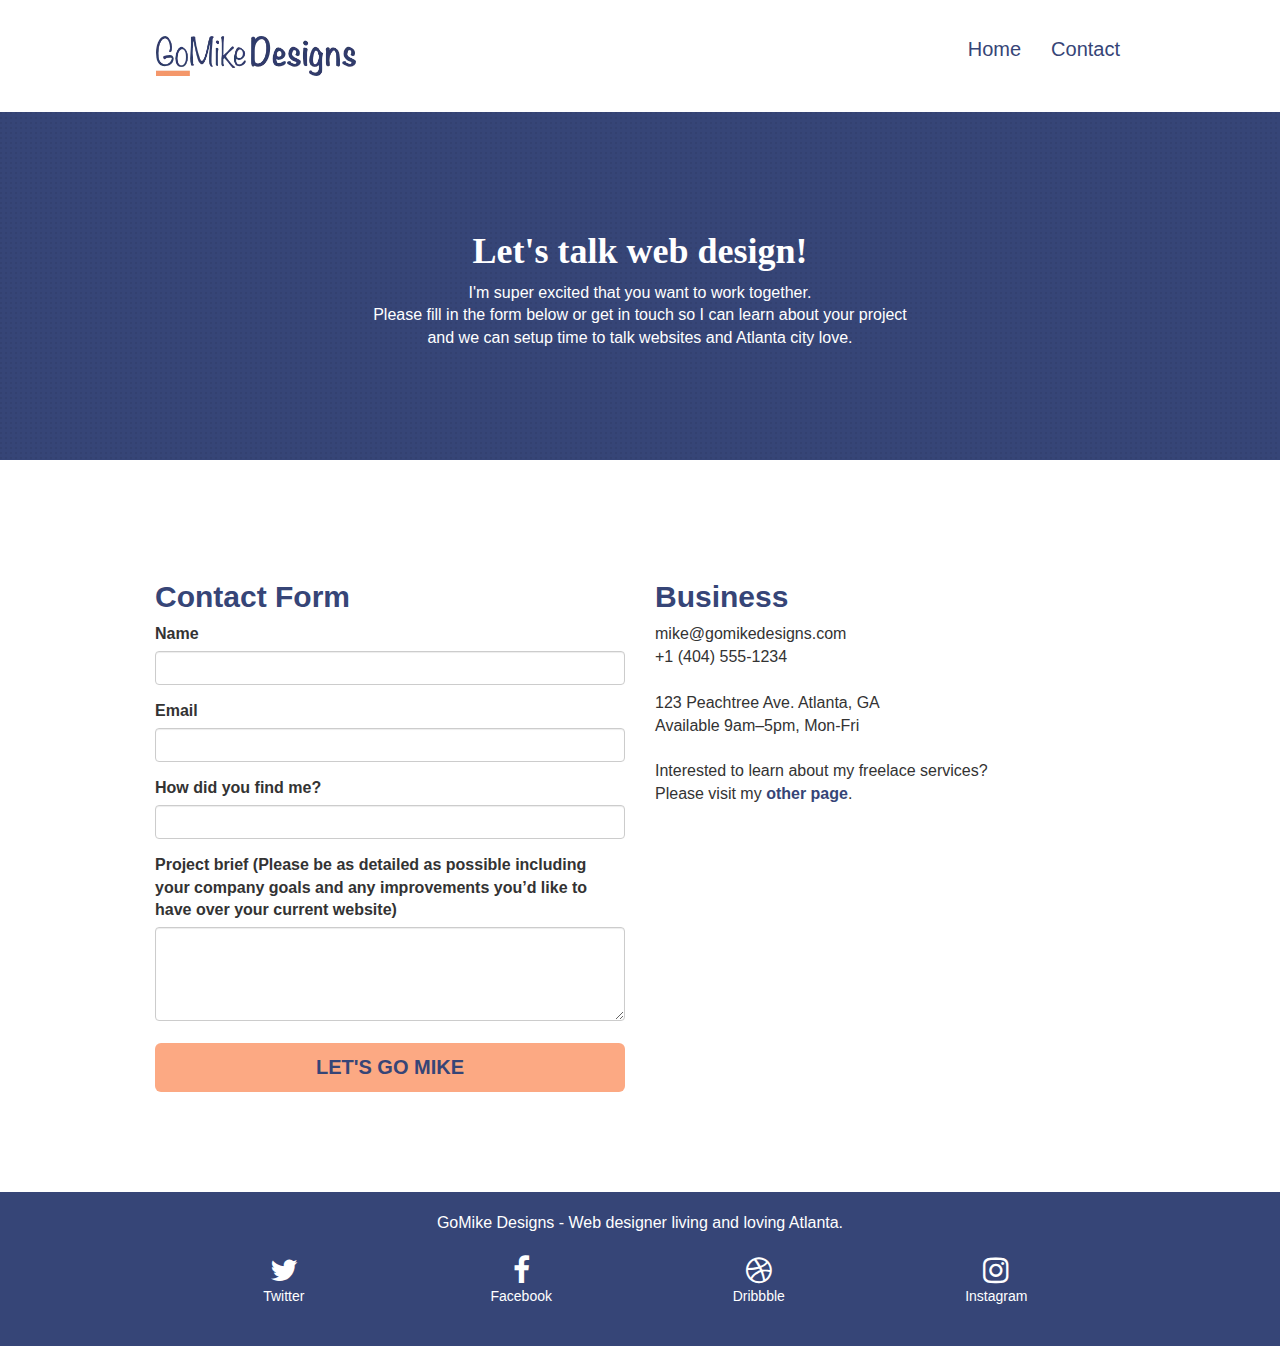
==== commit 064b80c4: "add a class name" ====
--- a/contact.html
+++ b/contact.html
@@ -11,6 +11,8 @@
 	<link rel="stylesheet" type="text/css" href="style.css">
 	<link rel="stylesheet" type="text/css" href="./css/font-awesome.css">
 	<link rel="stylesheet" type="text/css" href="./css/et-line.css">
+	<!-- Latest compiled and minified CSS -->
+	<link rel="stylesheet" href="https://maxcdn.bootstrapcdn.com/bootstrap/3.3.5/css/bootstrap.min.css">
     
 <!-- Analytics -->
  
@@ -26,7 +28,7 @@
 	<div class="container bloc-sm">
 		<nav class="navbar row">
 			<div class="navbar-header">
-				<a class="navbar-brand" href="index.html"><img src="img/gomike-designs-logo.webp" alt="Logo of GoMike Designs in Atlanta" height="40"></a>
+				<a class="navbar-brand" href="index.html"><img class="gomike-logo" src="img/gomike-designs-logo.webp" alt="Logo of GoMike Designs in Atlanta" height="40"></a>
 				<button id="nav-toggle" type="button" class="ui-navbar-toggle navbar-toggle" data-toggle="collapse" data-target=".navbar-1">
 					<span class="sr-only">Toggle navigation</span><span class="icon-bar"></span><span class="icon-bar"></span><span class="icon-bar"></span>
 				</button>
@@ -70,7 +72,7 @@
 		<div class="row">
 			<div class="col-sm-6">
 				<h2>Contact Form</h2>
-				<form id="form_1" novalidate success-msg="Your message has been sent." fail-msg="Sorry it seems that our mail server is not responding, Sorry for the inconvenience!">
+				<form id="form_1" novalidate>
 					<div class="form-group">
 						<label for="name">
 							Name
@@ -113,7 +115,7 @@
 <!-- bloc-7 END -->
 
 <!-- ScrollToTop Button -->
-<a class="bloc-button btn btn-d scrollToTop" onclick="scrollToTarget('1')"><span class="fa fa-chevron-up"></span></a>
+<div class="bloc-button btn btn-d scrollToTop" onclick="scrollToTarget('1')"><span class="fa fa-chevron-up"></span></div>
 <!-- ScrollToTop Button END-->
 
 
@@ -161,8 +163,6 @@
 <script src="./js/jquery.touchSwipe.js"></script>
 <script src="./js/gmaps.js"></script>
 
-<!-- Latest compiled and minified CSS -->
-<link rel="stylesheet" href="https://maxcdn.bootstrapcdn.com/bootstrap/3.3.5/css/bootstrap.min.css">
 <!-- Latest compiled and minified JavaScript -->
 <script src="https://maxcdn.bootstrapcdn.com/bootstrap/3.3.5/js/bootstrap.min.js"></script>
 
--- a/style.css
+++ b/style.css
@@ -237,7 +237,7 @@
 .l-bloc h4 a:hover,
 .l-bloc h5 a:hover,
 .l-bloc h6 a:hover {
-    color: darken(#364577, 80%);
+    color: #364577;
     text-decoration: underline;
 }
 
@@ -675,6 +675,18 @@
     margin-left: auto!important;
 }
 
+.gomike-logo {
+    width: 200px;
+    height: 40px;
+}
+
+.mikeprofile {
+    width: 100px;
+    height: auto;
+    display: block;
+    margin: auto;
+}
+
 h1 {
     font-family: "Open Sans"!important;
     color: #FFFFFF!important;
@@ -721,6 +733,11 @@
     box-shadow: 0px 0px 0px #000000;
 }
 
+img.img-responsive.portfolio-thumb {
+    max-width: 100%;
+    height: auto;
+}
+
 .icons {
     margin-bottom: 14px;
     margin-top: 24px;
@@ -778,7 +795,7 @@
 .btn-atomic-tangerine:hover {
     background: #fcb18e;
     box-shadow: 1px 1px 2px #807f7f;
-    font-weight: 1200;
+    font-weight: 900;
 }
 
 .ltc-white {
@@ -857,13 +874,13 @@
     }
 }
 
-@media only screen and (min-device-width: 768px) and (max-device-width: 1024px) and (orientation: landscape) {
+@media only screen and (min-width: 768px) and (max-width: 1024px) and (orientation: landscape) {
     .b-parallax {
         background-attachment: scroll;
     }
 }
 
-@media only screen and (min-device-width: 1024px) and (max-device-width: 1366px) and (-webkit-min-device-pixel-ratio: 1.5) {
+@media only screen and (min-width: 1024px) and (max-width: 1366px) and (-webkit-min-device-pixel-ratio: 1.5) {
     .b-parallax {
         background-attachment: scroll;
     }
@@ -881,10 +898,6 @@
         overflow-x: hidden;
         position: relative;
     }
-    .bloc {
-        padding-left: constant(safe-area-inset-left);
-        padding-right: constant(safe-area-inset-right);
-    }
     .bloc-group,
     .bloc-group .bloc {
         display: block;
@@ -893,8 +906,6 @@
     .bloc-fill-screen .fill-bloc-top-edge,
     .bloc-fill-screen .fill-bloc-bottom-edge {
         padding: 0 20px;
-        padding-left: constant(safe-area-inset-left);
-        padding-right: constant(safe-area-inset-right);
     }
 }
 
